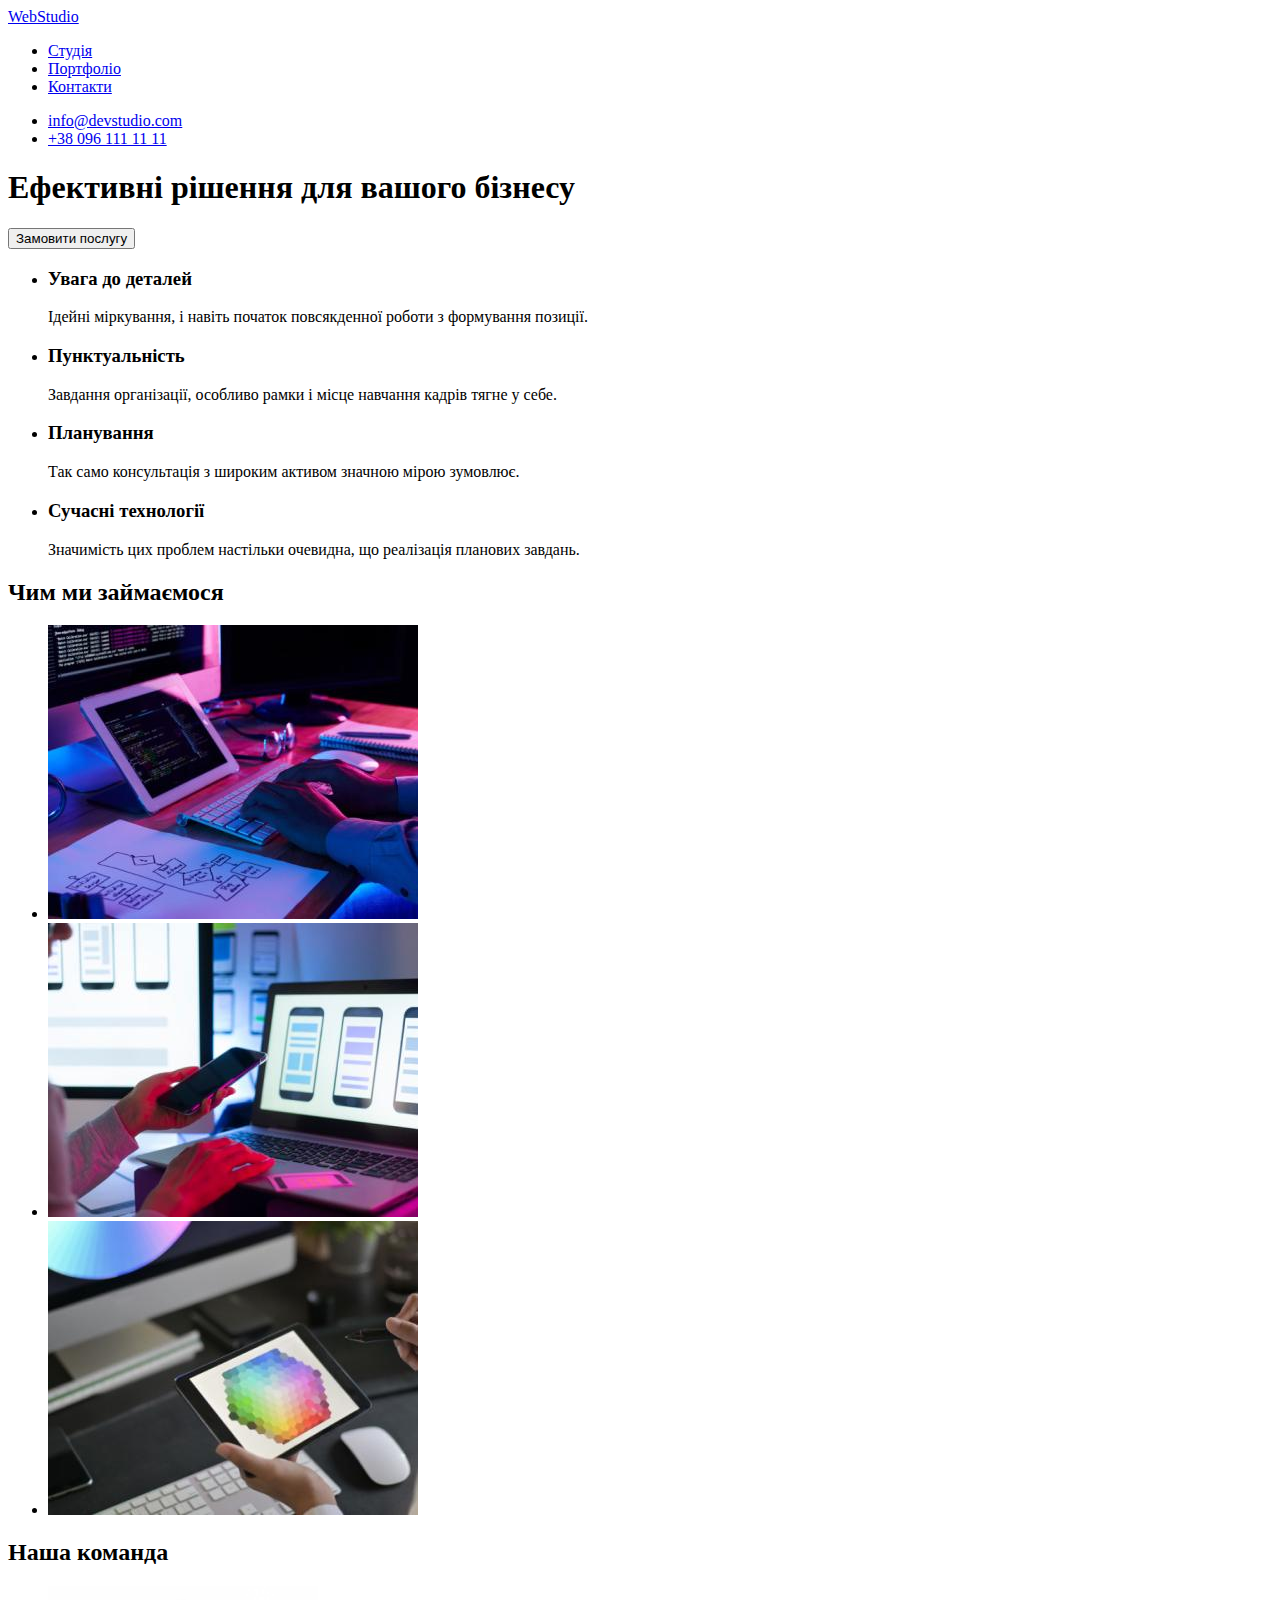
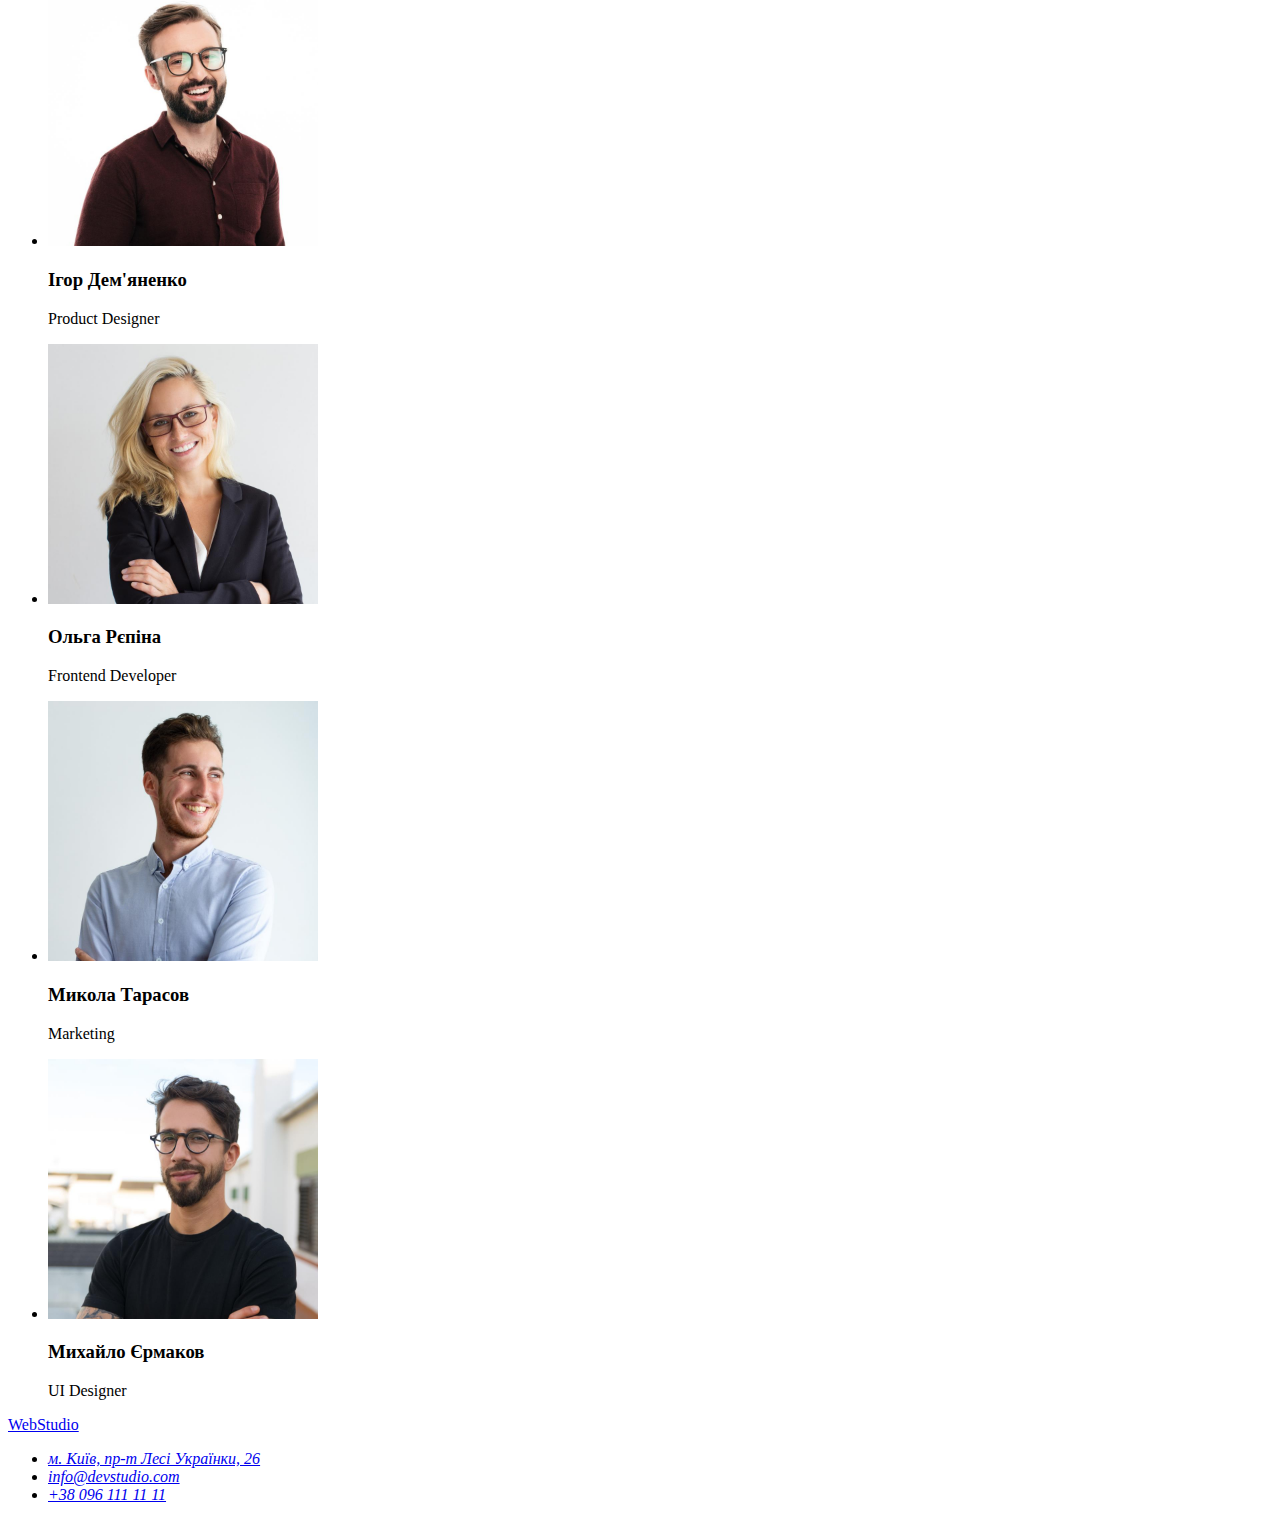
==== index.html @ 0150d066 "Repo created" ====
<!DOCTYPE html>
<html lang="uk">
  <head>
    <meta charset="UTF-8" />
    <meta http-equiv="X-UA-Compatible" content="IE=edge" />
    <meta name="viewport" content="width=device-width, initial-scale=1.0" />
    <title>Студія</title>
  </head>
  <body>
    <!-- Header-->
    <header>
      <nav>
        <!--Logo-->
        <a href="./index.html">WebStudio</a>
        <!--Browser-->
        <ul>
          <li><a href="./index.html">Студія</a></li>
          <li><a href="#">Портфоліо</a></li>
          <li><a href="#">Контакти</a></li>
        </ul>
      </nav>
      <!--Contact links-->
      <ul>
        <li><a href="mailto:info@devstudio.com">info@devstudio.com</a></li>
        <li><a href="tel:++380961111111" class="contacts-link">+38 096 111 11 11</a></li>
      </ul>
    </header>
    <!-- Main content-->
    <main>
      <!--Hero section-->
      <section>
        <h1>Ефективні рішення для вашого бізнесу</h1>
        <button type="button">Замовити послугу</button>
      </section>
      <!--Priorities-->
      <section>
        <h2 hidden>Пріорітети компанії</h2>
        <ul>
          <li>
            <h3>Увага до деталей</h3>
            <p>Ідейні міркування, і навіть початок повсякденної роботи з формування позиції.</p>
          </li>
          <li>
            <h3>Пунктуальність</h3>
            <p>Завдання організації, особливо рамки і місце навчання кадрів тягне у себе.</p>
          </li>
          <li>
            <h3>Планування</h3>
            <p>Так само консультація з широким активом значною мірою зумовлює.</p>
          </li>
          <li>
            <h3>Сучасні технології</h3>
            <p>Значимість цих проблем настільки очевидна, що реалізація планових завдань.</p>
          </li>
        </ul>
      </section>
      <!--Projects-->
      <section>
        <h2>Чим ми займаємося</h2>
        <ul>
          <li>
            <img src="./images/box1.jpg" alt="Людина пише програмний код" width="370" />
          </li>
          <li>
            <img src="./images/box2.jpg" alt="Людина розробляє мобільний додаток" width="370" />
          </li>
          <li>
            <img src="./images/box3.jpg" alt="Людина обирає колір для дизайну" width="370" />
          </li>
        </ul>
      </section>
      <!--Staff-->
      <section>
        <h2>Наша команда</h2>
        <ul>
          <li>
            <img src="./images/igor_demyanenko.jpg" alt="Фото Ігоря Дем'яненка" width="270" />
            <h3>Ігор Дем'яненко</h3>
            <p>Product Designer</p>
          </li>
          <li>
            <img src="./images/olga_repina.jpg" alt="Фото Ольги Рєпіної" width="270" />
            <h3>Ольга Рєпіна</h3>
            <p>Frontend Developer</p>
          </li>
          <li>
            <img src="./images/mykola_tarasov.jpg" alt="Фото Миколи Тарасова" width="270" />
            <h3>Микола Тарасов</h3>
            <p>Marketing</p>
          </li>
          <li>
            <img src="./images/myhailo_yermakov.jpg" alt="Фото Михайла Єрмакова" width="270" />
            <h3>Михайло Єрмаков</h3>
            <p>UI Designer</p>
          </li>
        </ul>
      </section>
    </main>
    <!--Footer-->
    <footer>
      <!--Logo-->
      <a href="./index.html">WebStudio</a>
      <!--Footer info-->
      <address>
        <ul>
          <li>
            <a href="https://goo.gl/maps/vt1rgCMrE2ZLCeFa9" target="_blank" rel="noopener noreferrer nofollow">м. Київ, пр-т Лесі Українки, 26</a>
          </li>
          <li><a href="mailto:info@devstudio.com">info@devstudio.com</a></li>
          <li><a href="tel:++380961111111" class="contacts-link">+38 096 111 11 11</a></li>
        </ul>
      </address>
    </footer>
  </body>
</html>
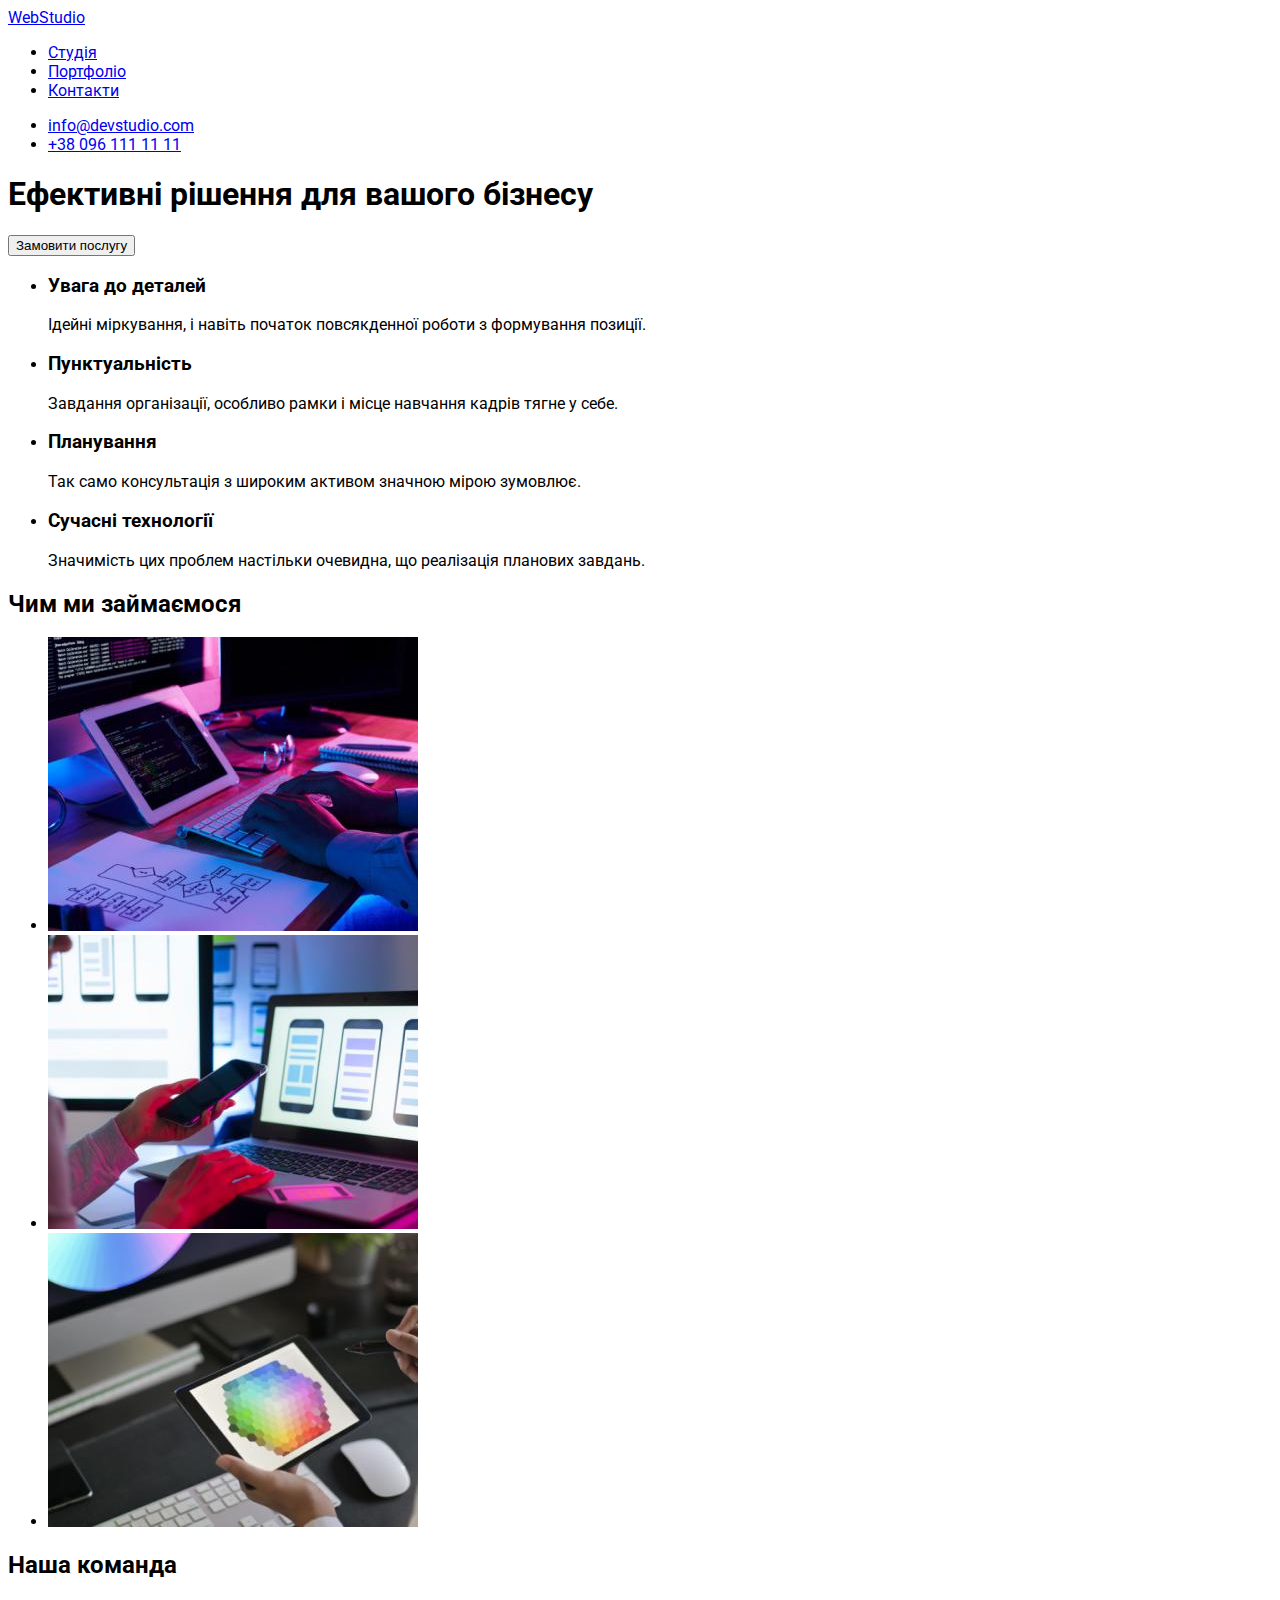
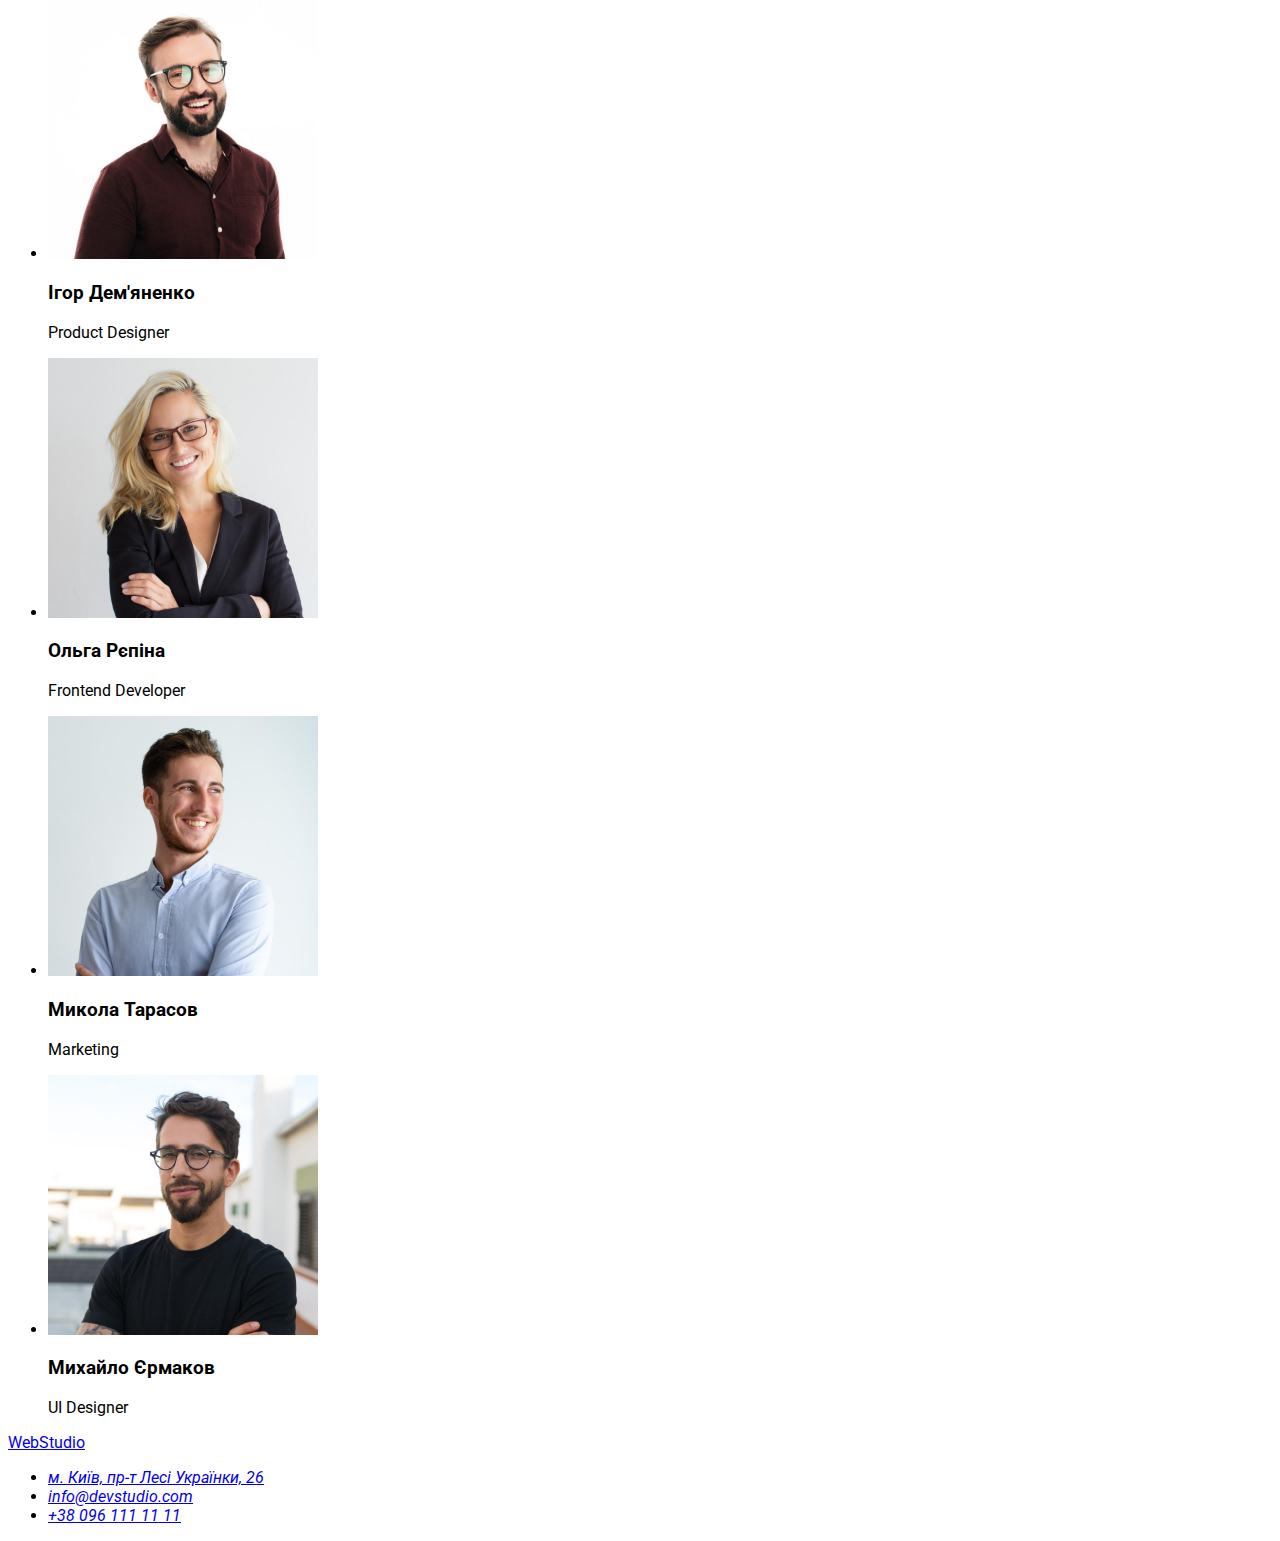
==== commit 9a47ad45: "Portfolio file added, new images added, styles file created" ====
--- a/index.html
+++ b/index.html
@@ -5,6 +5,10 @@
     <meta http-equiv="X-UA-Compatible" content="IE=edge" />
     <meta name="viewport" content="width=device-width, initial-scale=1.0" />
     <title>Студія</title>
+    <link rel="preconnect" href="https://fonts.googleapis.com" />
+    <link rel="preconnect" href="https://fonts.gstatic.com" crossorigin />
+    <link href="https://fonts.googleapis.com/css2?family=Raleway:wght@700&family=Roboto:wght@400;500;700;900&display=swap" rel="stylesheet" />
+    <link rel="stylesheet" href="./css/styles.css" />
   </head>
   <body>
     <!-- Header-->
@@ -15,7 +19,7 @@
         <!--Browser-->
         <ul>
           <li><a href="./index.html">Студія</a></li>
-          <li><a href="#">Портфоліо</a></li>
+          <li><a href="./portfolio.html">Портфоліо</a></li>
           <li><a href="#">Контакти</a></li>
         </ul>
       </nav>
--- a/css/styles.css
+++ b/css/styles.css
@@ -0,0 +1,57 @@
+/* Colors palette:
+
+TEXT: 
+txt-logo-black: #000000 
+txt-logo-white:  #FFFFFF
+txt-accent-blue: #2196F3
+
+txt-hero-header: #FFFFFF
+
+txt-headers: #212121
+txt-paragraphs:  #757575
+
+txt-btn-unactive: #212121
+txt-btn-active: #FFFFFF
+
+txt-header-link: #757575
+txt-adress-link: #FFFFFF
+txt-adress-link-transparent: rgba(255, 255, 255, 0.6);
+
+ELEMENTS:
+background-header: #FFFFFF
+background-footer: #2F303A
+background-main: ##F5F5F5
+background-staff: #F5F4FA
+
+color-divider-line: #ECECEC
+color-gallery-item-border: #EEEEEE
+
+background-btn-unactive: #F5F4FA
+background-btn-active: #2196F3
+ */
+
+:root {
+  --txt-logo-black: #000000;
+  --txt-logo-white: #ffffff;
+  --txt-accent-blue: #2196f3;
+  --txt-hero-header: #ffffff;
+  --txt-headers: #212121;
+  --txt-paragraphs: #757575;
+  --txt-btn-unactive: #212121;
+  --txt-btn-active: #ffffff;
+  --txt-header-link: #757575;
+  --txt-adress-link: #ffffff;
+  --txt-adress-link-transparent: rgba(255, 255, 255, 0.6);
+  --background-header: #ffffff;
+  --background-footer: #2f303a;
+  --background-main: ##f5f5f5;
+  --background-staff: #f5f4fa;
+  --color-divider-line: #ececec;
+  --color-gallery-item-border: #eeeeee;
+  --background-btn-unactive: #f5f4fa;
+  --background-btn-active: #2196f3;
+}
+
+body {
+  font-family: "Roboto", sans-serif;
+}
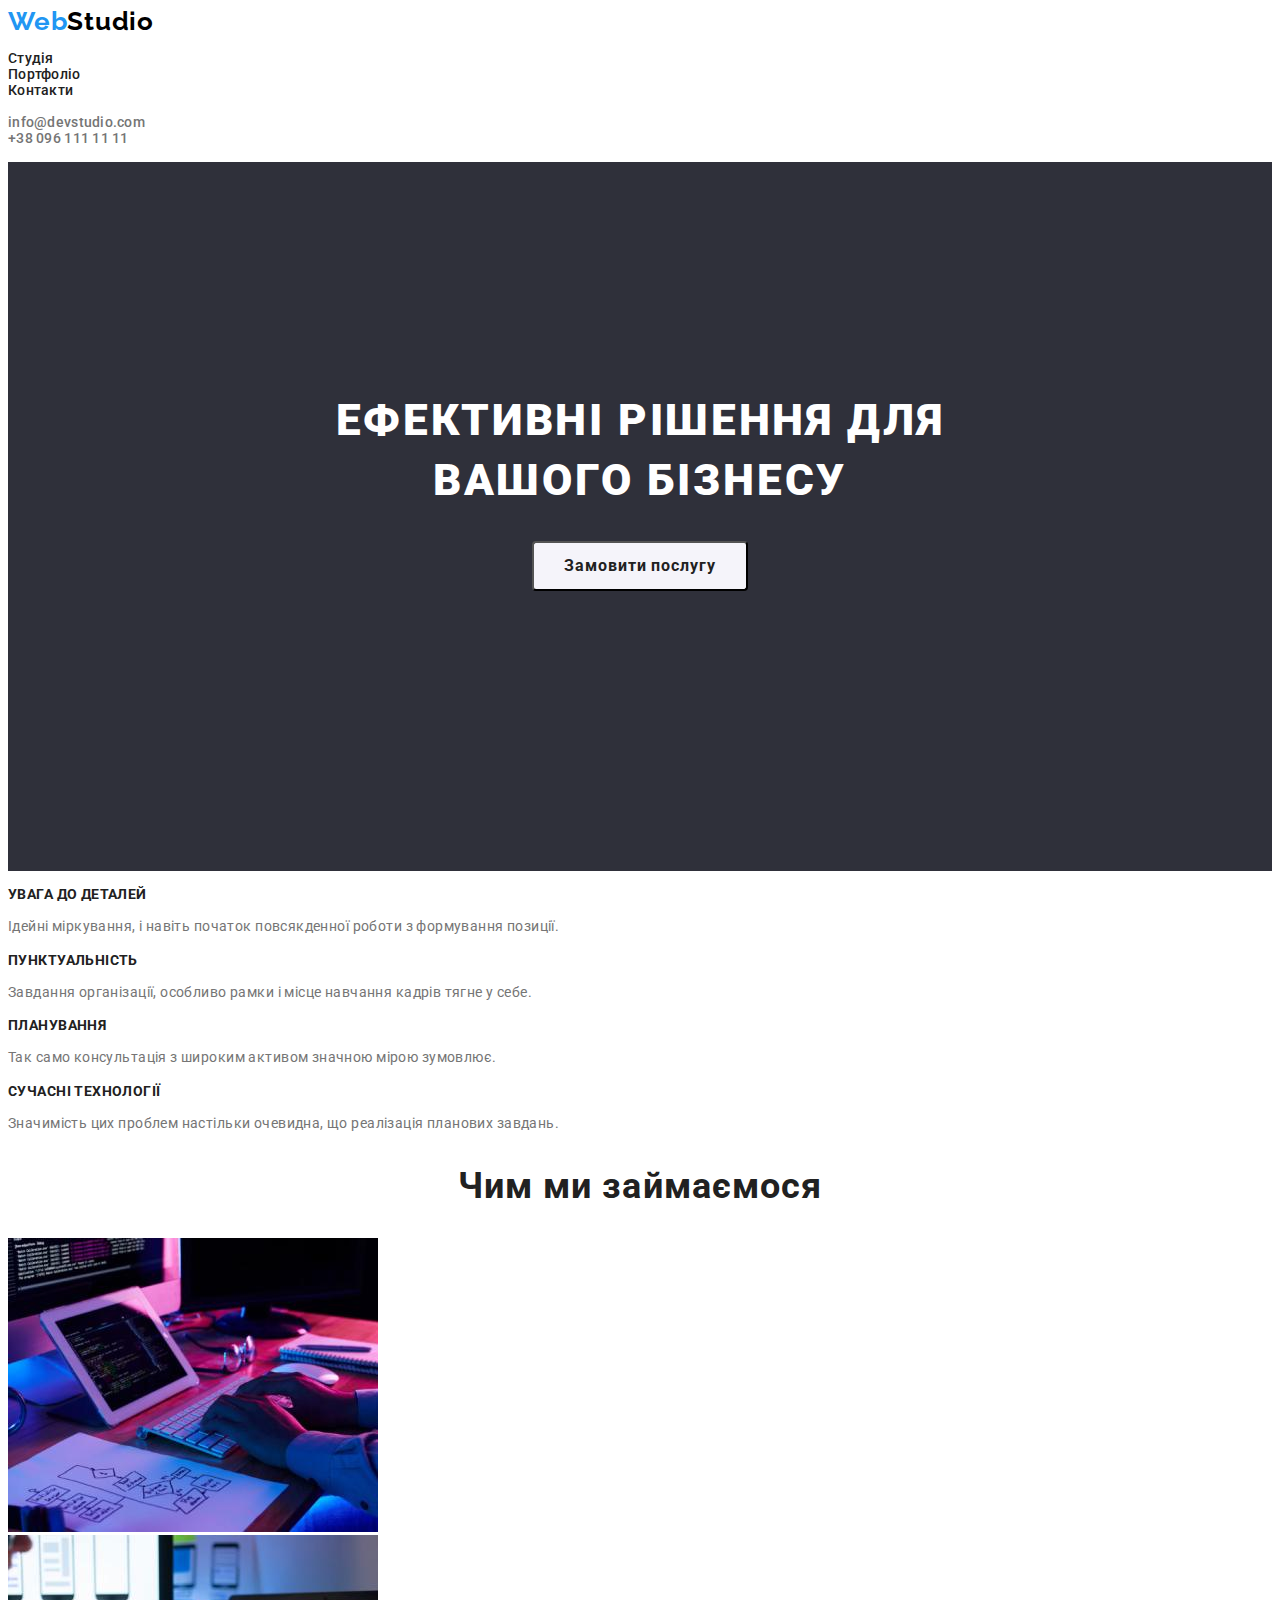
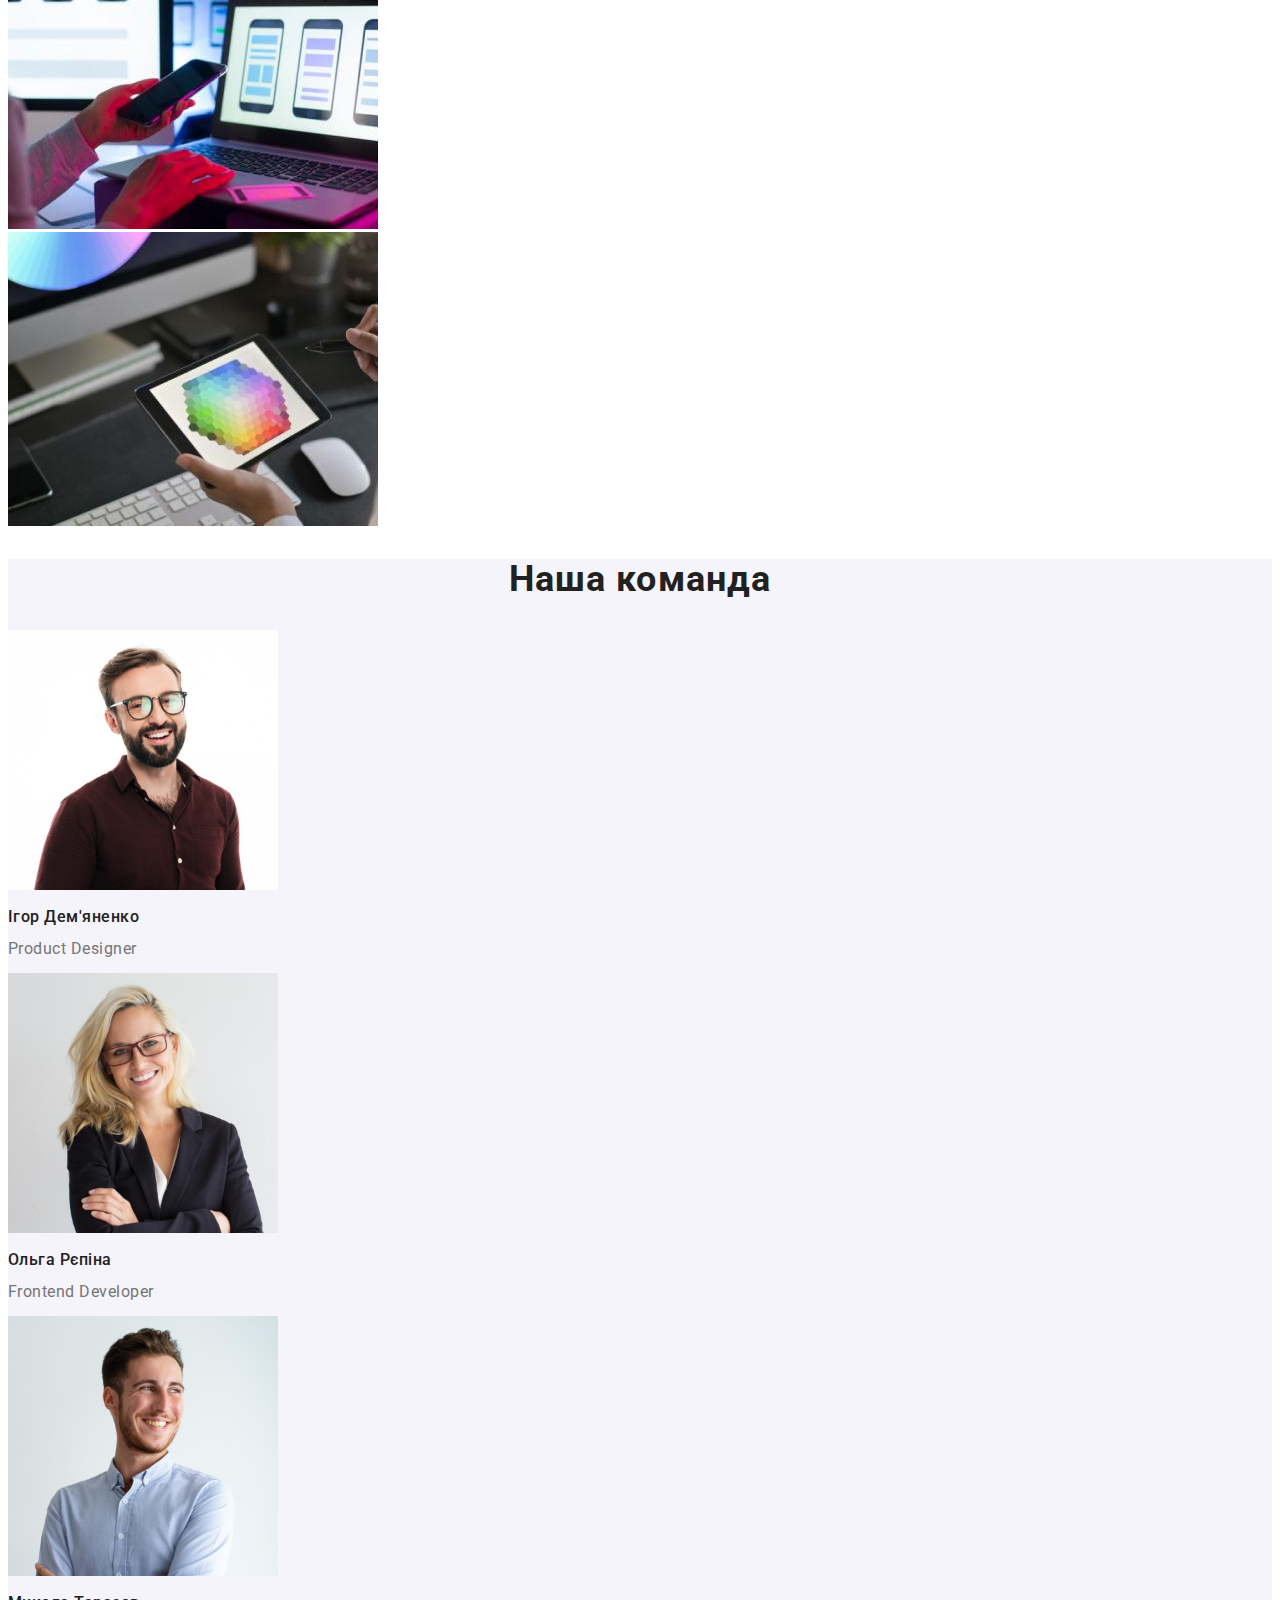
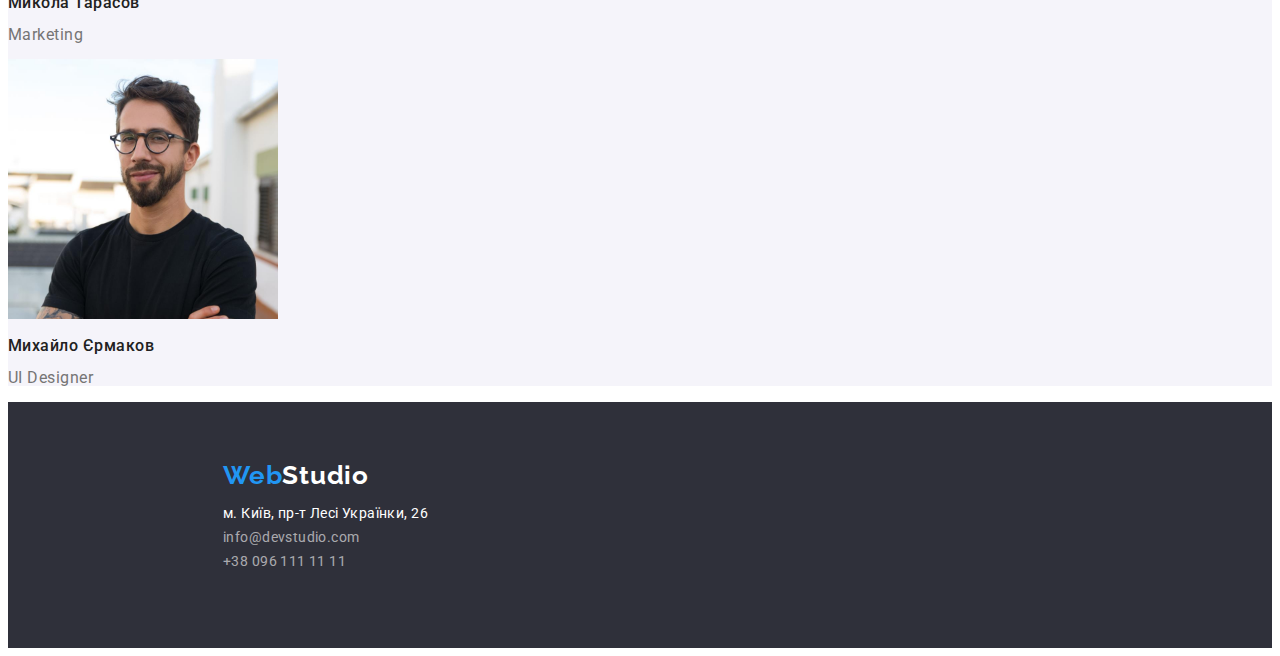
==== commit 28342de9: "Text styles added" ====
--- a/index.html
+++ b/index.html
@@ -10,58 +10,60 @@
     <link href="https://fonts.googleapis.com/css2?family=Raleway:wght@700&family=Roboto:wght@400;500;700;900&display=swap" rel="stylesheet" />
     <link rel="stylesheet" href="./css/styles.css" />
   </head>
-  <body>
+  <body class="body">
     <!-- Header-->
-    <header>
+    <header class="header">
       <nav>
         <!--Logo-->
-        <a href="./index.html">WebStudio</a>
+        <a href="./index.html" class="links-general header-logo-text"><span class="logo-text-accent">Web</span>Studio</a>
         <!--Browser-->
-        <ul>
-          <li><a href="./index.html">Студія</a></li>
-          <li><a href="./portfolio.html">Портфоліо</a></li>
-          <li><a href="#">Контакти</a></li>
+        <ul class="content-list-general">
+          <li><a href="./index.html" class="links-general links-selection header-nav-link">Студія</a></li>
+          <li><a href="./portfolio.html" class="links-general links-selection header-nav-link">Портфоліо</a></li>
+          <li><a href="#" class="links-general links-selection header-nav-link">Контакти</a></li>
         </ul>
       </nav>
       <!--Contact links-->
-      <ul>
-        <li><a href="mailto:info@devstudio.com">info@devstudio.com</a></li>
-        <li><a href="tel:++380961111111" class="contacts-link">+38 096 111 11 11</a></li>
+      <ul class="content-list-general">
+        <li><a href="mailto:info@devstudio.com" class="links-general links-selection header-adress-link">info@devstudio.com</a></li>
+        <li><a href="tel:++380961111111" class="links-general links-selection header-adress-link">+38 096 111 11 11</a></li>
       </ul>
     </header>
     <!-- Main content-->
-    <main>
+    <main class="main-content">
       <!--Hero section-->
-      <section>
-        <h1>Ефективні рішення для вашого бізнесу</h1>
-        <button type="button">Замовити послугу</button>
+      <section class="hero">
+        <div class="hero-content-wrapper">
+          <h1 class="hero-header">Ефективні рішення для вашого бізнесу</h1>
+          <button type="button" class="btn-general hero-btn">Замовити послугу</button>
+        </div>
       </section>
       <!--Priorities-->
-      <section>
-        <h2 hidden>Пріорітети компанії</h2>
-        <ul>
-          <li>
+      <section class="priorities">
+        <h2 hidden class="section-header">Пріорітети компанії</h2>
+        <ul class="content-list-general priorities-list">
+          <li class="priorities-list-item">
             <h3>Увага до деталей</h3>
             <p>Ідейні міркування, і навіть початок повсякденної роботи з формування позиції.</p>
           </li>
-          <li>
+          <li class="priorities-list-item">
             <h3>Пунктуальність</h3>
             <p>Завдання організації, особливо рамки і місце навчання кадрів тягне у себе.</p>
           </li>
-          <li>
+          <li class="priorities-list-item">
             <h3>Планування</h3>
             <p>Так само консультація з широким активом значною мірою зумовлює.</p>
           </li>
-          <li>
+          <li class="priorities-list-item">
             <h3>Сучасні технології</h3>
             <p>Значимість цих проблем настільки очевидна, що реалізація планових завдань.</p>
           </li>
         </ul>
       </section>
       <!--Projects-->
-      <section>
-        <h2>Чим ми займаємося</h2>
-        <ul>
+      <section class="projects">
+        <h2 class="section-header">Чим ми займаємося</h2>
+        <ul class="content-list-general">
           <li>
             <img src="./images/box1.jpg" alt="Людина пише програмний код" width="370" />
           </li>
@@ -74,25 +76,25 @@
         </ul>
       </section>
       <!--Staff-->
-      <section>
-        <h2>Наша команда</h2>
-        <ul>
-          <li>
+      <section class="staff">
+        <h2 class="section-header">Наша команда</h2>
+        <ul class="content-list-general staff-list">
+          <li class="staff-list-item">
             <img src="./images/igor_demyanenko.jpg" alt="Фото Ігоря Дем'яненка" width="270" />
             <h3>Ігор Дем'яненко</h3>
             <p>Product Designer</p>
           </li>
-          <li>
+          <li class="staff-list-item">
             <img src="./images/olga_repina.jpg" alt="Фото Ольги Рєпіної" width="270" />
             <h3>Ольга Рєпіна</h3>
             <p>Frontend Developer</p>
           </li>
-          <li>
+          <li class="staff-list-item">
             <img src="./images/mykola_tarasov.jpg" alt="Фото Миколи Тарасова" width="270" />
             <h3>Микола Тарасов</h3>
             <p>Marketing</p>
           </li>
-          <li>
+          <li class="staff-list-item">
             <img src="./images/myhailo_yermakov.jpg" alt="Фото Михайла Єрмакова" width="270" />
             <h3>Михайло Єрмаков</h3>
             <p>UI Designer</p>
@@ -101,17 +103,23 @@
       </section>
     </main>
     <!--Footer-->
-    <footer>
+    <footer class="footer">
       <!--Logo-->
-      <a href="./index.html">WebStudio</a>
+      <a href="./index.html" class="links-general footer-logo-text"><span class="logo-text-accent">Web</span>Studio</a>
       <!--Footer info-->
       <address>
-        <ul>
+        <ul class="content-list-general footer-content-list">
           <li>
-            <a href="https://goo.gl/maps/vt1rgCMrE2ZLCeFa9" target="_blank" rel="noopener noreferrer nofollow">м. Київ, пр-т Лесі Українки, 26</a>
+            <a
+              href="https://goo.gl/maps/vt1rgCMrE2ZLCeFa9"
+              target="_blank"
+              rel="noopener noreferrer nofollow"
+              class="links-general links-selection footer-adress-link"
+              >м. Київ, пр-т Лесі Українки, 26</a
+            >
           </li>
-          <li><a href="mailto:info@devstudio.com">info@devstudio.com</a></li>
-          <li><a href="tel:++380961111111" class="contacts-link">+38 096 111 11 11</a></li>
+          <li><a href="mailto:info@devstudio.com" class="links-general links-selection footer-contacts-link">info@devstudio.com</a></li>
+          <li><a href="tel:++380961111111" class="links-general links-selection footer-contacts-link">+38 096 111 11 11</a></li>
         </ul>
       </address>
     </footer>
--- a/css/styles.css
+++ b/css/styles.css
@@ -53,5 +53,192 @@
 }
 
 body {
+  font-family: "Raleway", sans-serif;
   font-family: "Roboto", sans-serif;
-}
+  color: var(--txt-headers);
+  line-height: 1;
+}
+/* Elements' common styles */
+.section-header {
+  font-weight: 700;
+  font-size: 36px;
+  line-height: 1.16;
+  text-align: center;
+  letter-spacing: 0.03em;
+}
+.content-list-general {
+  list-style: none;
+  padding-left: 0;
+}
+.btn-general {
+  font-family: inherit;
+  text-align: center;
+  border-radius: 4px;
+  color: var(--txt-btn-unactive);
+  background-color: var(--background-btn-unactive);
+  cursor: pointer;
+}
+.btn-general:hover {
+  color: var(--txt-btn-active);
+  background-color: var(--background-btn-active);
+}
+.btn-general:focus {
+  color: var(--txt-btn-active);
+  background-color: var(--background-btn-active);
+}
+.links-general {
+  color: inherit;
+  text-decoration: none;
+  cursor: pointer;
+}
+.links-selection:hover {
+  color: var(--txt-accent-blue);
+}
+.links-selection:focus {
+  color: var(--txt-accent-blue);
+}
+
+/* Logo styles */
+.header-logo-text {
+  font-family: "Raleway";
+  font-weight: 700;
+  font-size: 26px;
+  letter-spacing: 0.03em;
+  color: var(--txt-logo-black);
+}
+.footer-logo-text {
+  font-family: "Raleway";
+  font-weight: 700;
+  font-size: 26px;
+  letter-spacing: 0.03em;
+  color: var(--txt-logo-white);
+}
+.logo-text-accent {
+  font-family: "Raleway";
+  font-weight: 700;
+  font-size: 26px;
+  letter-spacing: 0.03em;
+  color: var(--txt-accent-blue);
+}
+
+/* Header */
+.header {
+  background-color: var(--background-header);
+}
+
+.header-nav-link {
+  font-weight: 500;
+  font-size: 14px;
+  letter-spacing: 0.02em;
+  color: var(--txt-headers);
+}
+.header-adress-link {
+  font-weight: 500;
+  font-size: 14px;
+  letter-spacing: 0.02em;
+  color: var(--txt-header-link);
+}
+/* Footer */
+.footer {
+  background-color: var(--background-footer);
+  padding-top: 60px;
+  padding-bottom: 60px;
+  padding-left: 215px;
+}
+.footer-content-list {
+  font-style: normal;
+  font-size: 14px;
+  line-height: 1.71;
+  letter-spacing: 0.03em;
+}
+.footer-adress-link {
+  color: var(--txt-adress-link);
+}
+.footer-contacts-link {
+  color: var(--txt-adress-link-transparent);
+}
+
+/* HOME PAGE */
+
+/* Main content*/
+.main-content {
+  background-color: var(--background-main);
+}
+/* Hero */
+.hero {
+  /* temporary */
+  background-color: var(--background-footer);
+  display: flex;
+  justify-content: center;
+  padding-top: 200px;
+  padding-bottom: 280px;
+}
+.hero-content-wrapper {
+  width: 696px;
+  text-align: center;
+}
+.hero-header {
+  font-weight: 900;
+  font-size: 44px;
+  line-height: 1.36;
+  letter-spacing: 0.06em;
+  text-transform: uppercase;
+  color: var(--txt-hero-header);
+}
+.hero-btn {
+  width: 216px;
+  height: 50px;
+  font-weight: 700;
+  font-size: 16px;
+  line-height: 1.88;
+  letter-spacing: 0.06em;
+}
+/* Priorities */
+.priorities-list-item > h3 {
+  font-weight: 700;
+  font-size: 14px;
+  letter-spacing: 0.03em;
+  text-transform: uppercase;
+}
+.priorities-list-item p {
+  font-size: 14px;
+  line-height: 1.71;
+  letter-spacing: 0.03em;
+  color: var(--txt-paragraphs);
+}
+/* Projects */
+/* Staff */
+.staff {
+  background-color: var(--background-staff);
+}
+.staff-list-item > h3 {
+  font-weight: 500;
+  font-size: 16px;
+  letter-spacing: 0.03em;
+}
+.staff-list-item p {
+  font-size: 16px;
+  letter-spacing: 0.03em;
+  color: var(--txt-paragraphs);
+}
+
+/* PORTFOLIO PAGE */
+.portfolio-list-item h3 {
+  font-weight: 700;
+  font-size: 18px;
+  line-height: 2;
+  letter-spacing: 0.06em;
+}
+.portfolio-list-item p {
+  font-size: 16px;
+  line-height: 1.88;
+  letter-spacing: 0.03em;
+  color: var(--txt-paragraphs);
+}
+.portfolio-filter-btn {
+  font-weight: 500;
+  font-size: 16px;
+  line-height: 1.62;
+  text-align: center;
+  letter-spacing: 0.03em;
+}
